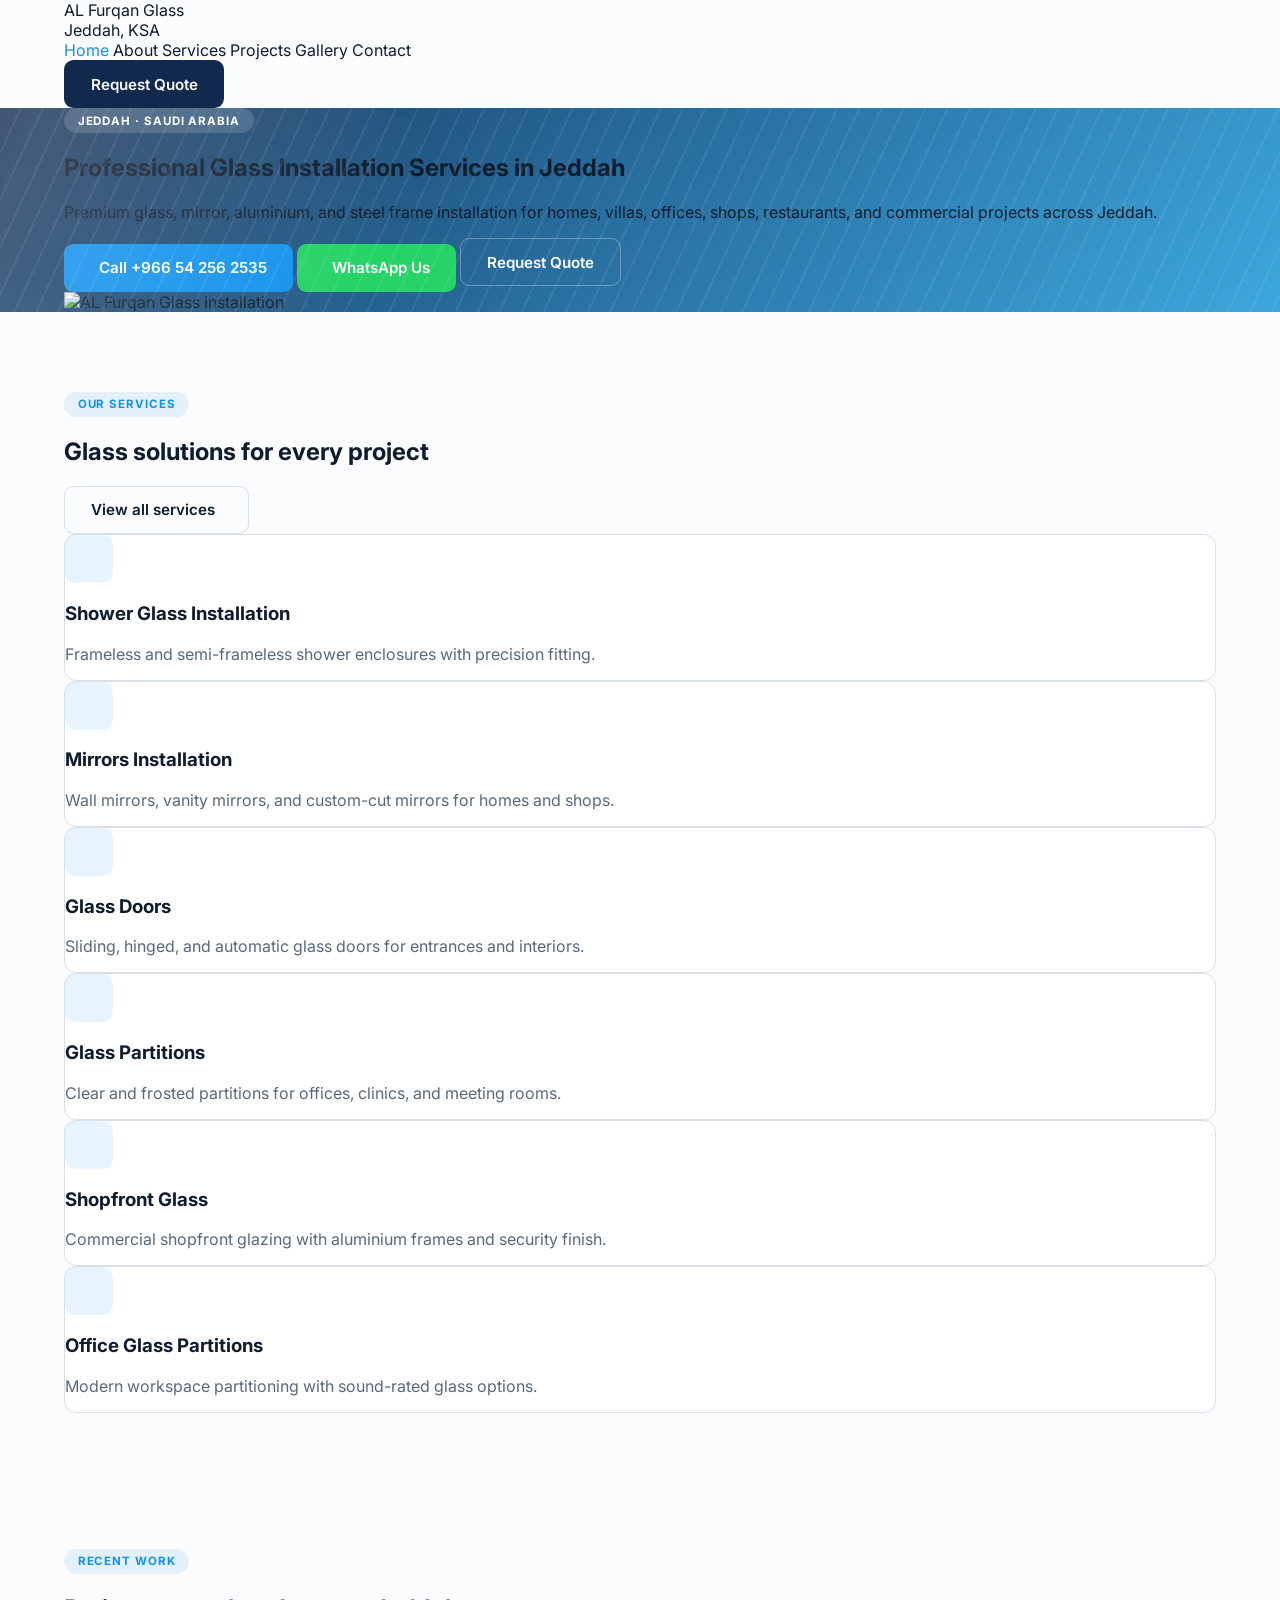
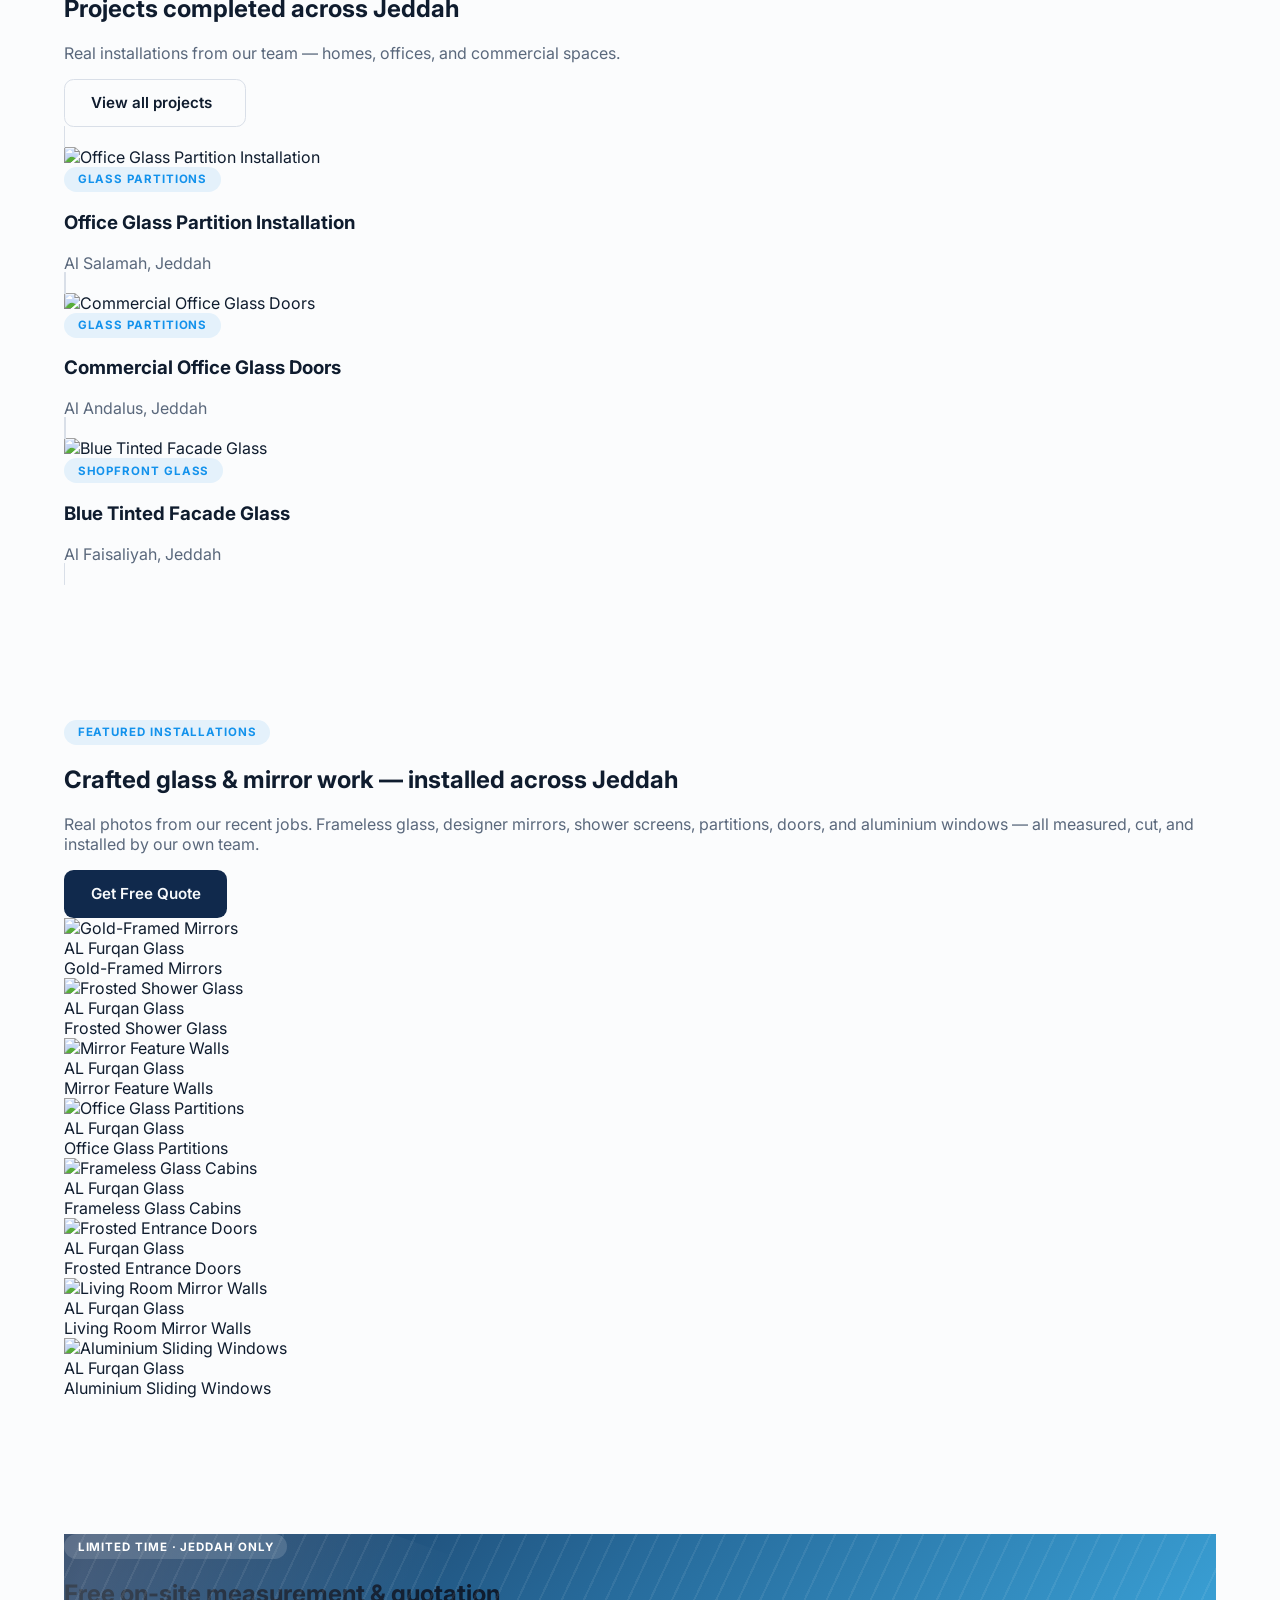
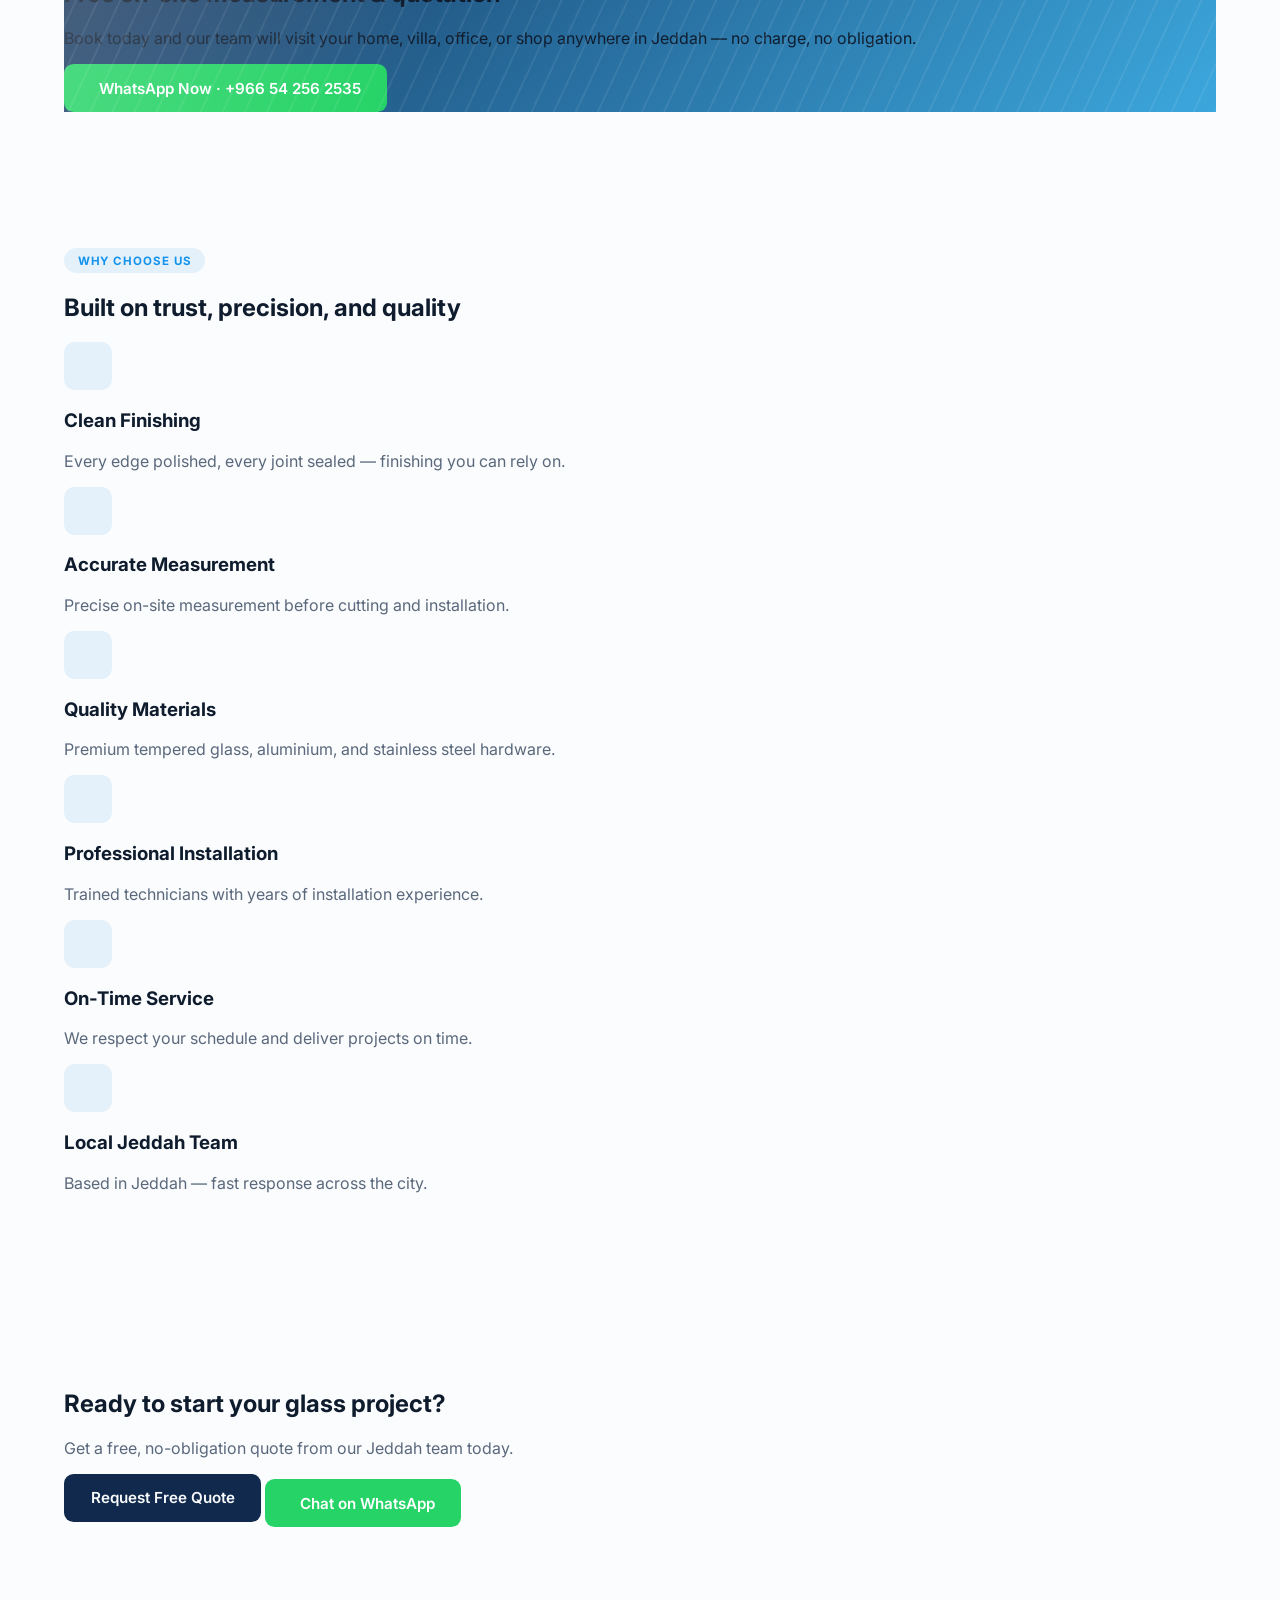
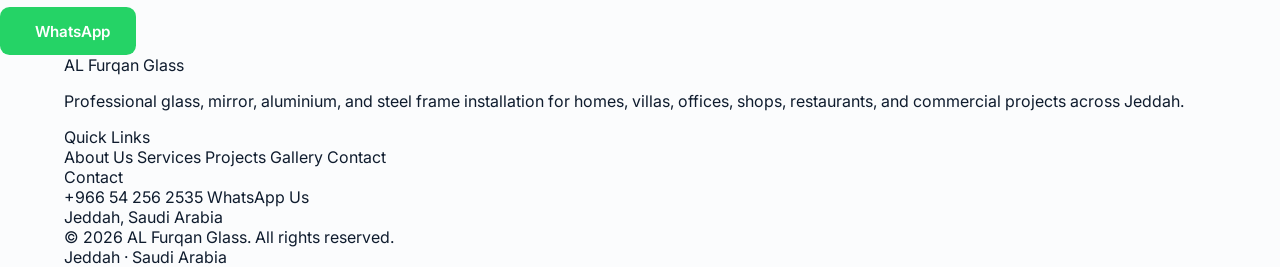
==== index.html @ 3db1a2d9 "Add files via upload" ====
<!DOCTYPE html>
<html lang="en">
<head>
<meta charset="UTF-8">
<meta name="viewport" content="width=device-width, initial-scale=1.0">
<title>AL Furqan Glass — Professional Glass Installation in Jeddah</title>
<meta name="description" content="Premium glass, mirror, aluminium, and steel frame installation across Jeddah. Free on-site measurement and quotation.">
<link rel="preconnect" href="https://fonts.googleapis.com">
<link rel="preconnect" href="https://fonts.gstatic.com" crossorigin>
<link href="https://fonts.googleapis.com/css2?family=Inter:wght@400;500;600;700;800&display=swap" rel="stylesheet">
<script src="https://cdn.tailwindcss.com"></script>
<script src="https://unpkg.com/lucide@latest"></script>
<link rel="stylesheet" href="styles.css">
</head>
<body>

<header class="sticky top-0 z-50 bg-[hsl(var(--background))]/95 backdrop-blur border-b border-[hsl(var(--border))]">
  <div class="container flex items-center justify-between h-20">
    <a href="index.html" class="flex items-center gap-3">
      <div class="w-10 h-10 rounded-lg glass-ph flex items-center justify-center">
        <i data-lucide="gem" class="w-5 h-5 text-white"></i>
      </div>
      <div>
        <div class="font-extrabold text-[hsl(var(--primary))] leading-tight">AL Furqan Glass</div>
        <div class="text-[11px] tracking-widest text-[hsl(var(--muted-foreground))] uppercase">Jeddah, KSA</div>
      </div>
    </a>
    <nav class="desktop-nav flex items-center gap-8">
      <a href="index.html" class="active hover:text-[hsl(var(--accent))] transition-colors font-medium text-sm">Home</a>
<a href="about.html" class=" hover:text-[hsl(var(--accent))] transition-colors font-medium text-sm">About</a>
<a href="services.html" class=" hover:text-[hsl(var(--accent))] transition-colors font-medium text-sm">Services</a>
<a href="projects.html" class=" hover:text-[hsl(var(--accent))] transition-colors font-medium text-sm">Projects</a>
<a href="gallery.html" class=" hover:text-[hsl(var(--accent))] transition-colors font-medium text-sm">Gallery</a>
<a href="contact.html" class=" hover:text-[hsl(var(--accent))] transition-colors font-medium text-sm">Contact</a>

    </nav>
    <div class="flex items-center gap-3">
      <a href="contact.html" class="btn btn-primary desktop-nav">Request Quote</a>
      <button id="menuBtn" class="mobile-menu p-2 rounded-lg border border-[hsl(var(--border))]">
        <i data-lucide="menu" class="w-5 h-5"></i>
      </button>
    </div>
  </div>
  <div id="mobileMenu" class="hidden mobile-menu border-t border-[hsl(var(--border))] bg-[hsl(var(--background))]">
    <div class="container py-2">
      <a href="index.html" class="block py-3 border-b border-[hsl(var(--border))] font-medium">Home</a>
<a href="about.html" class="block py-3 border-b border-[hsl(var(--border))] font-medium">About</a>
<a href="services.html" class="block py-3 border-b border-[hsl(var(--border))] font-medium">Services</a>
<a href="projects.html" class="block py-3 border-b border-[hsl(var(--border))] font-medium">Projects</a>
<a href="gallery.html" class="block py-3 border-b border-[hsl(var(--border))] font-medium">Gallery</a>
<a href="contact.html" class="block py-3 border-b border-[hsl(var(--border))] font-medium">Contact</a>

      <a href="contact.html" class="btn btn-primary w-full mt-4 mb-3">Request Quote</a>
    </div>
  </div>
</header>

<section class="relative glass-ph text-white">
  <div class="container relative py-24 md:py-32 grid md:grid-cols-2 gap-10 items-center">
    <div>
      <span class="badge mb-5" style="background:hsl(0 0% 100%/.15);color:#fff">Jeddah &middot; Saudi Arabia</span>
      <h1 class="text-4xl md:text-5xl font-extrabold leading-tight mb-6">Professional Glass Installation Services in Jeddah</h1>
      <p class="text-white/80 text-lg mb-8 max-w-lg">Premium glass, mirror, aluminium, and steel frame installation for homes, villas, offices, shops, restaurants, and commercial projects across Jeddah.</p>
      <div class="flex flex-wrap gap-3">
        <a href="tel:+966542562535" class="btn btn-accent"><i data-lucide="phone" class="w-4 h-4"></i>Call +966 54 256 2535</a>
        <a href="https://wa.me/966542562535" class="btn btn-whatsapp"><i data-lucide="message-circle" class="w-4 h-4"></i>WhatsApp Us</a>
        <a href="contact.html" class="btn btn-outline">Request Quote</a>
      </div>
    </div>
    <div class="rounded-2xl overflow-hidden shadow-2xl">
      <img src="https://alfurqanglass-work.lovable.app/assets/hero-glass-C6mRhZgx.jpg" alt="AL Furqan Glass installation" class="w-full h-full object-cover">
    </div>
  </div>
</section>

<section class="section">
  <div class="container">
    <div class="flex items-end justify-between mb-10 flex-wrap gap-4">
      <div>
        <span class="badge mb-3">Our Services</span>
        <h2 class="text-3xl font-extrabold">Glass solutions for every project</h2>
      </div>
      <a href="services.html" class="btn btn-outline-dark">View all services <i data-lucide="arrow-right" class="w-4 h-4"></i></a>
    </div>
    <div class="grid sm:grid-cols-2 lg:grid-cols-3 gap-6">
  <div class="card p-6 fade-up">
    <div class="icon-tile mb-4"><i data-lucide="droplets" class="w-6 h-6"></i></div>
    <h3 class="font-bold text-lg mb-2">Shower Glass Installation</h3>
    <p class="muted text-sm leading-relaxed">Frameless and semi-frameless shower enclosures with precision fitting.</p>
  </div>
  <div class="card p-6 fade-up">
    <div class="icon-tile mb-4"><i data-lucide="scan-face" class="w-6 h-6"></i></div>
    <h3 class="font-bold text-lg mb-2">Mirrors Installation</h3>
    <p class="muted text-sm leading-relaxed">Wall mirrors, vanity mirrors, and custom-cut mirrors for homes and shops.</p>
  </div>
  <div class="card p-6 fade-up">
    <div class="icon-tile mb-4"><i data-lucide="door-open" class="w-6 h-6"></i></div>
    <h3 class="font-bold text-lg mb-2">Glass Doors</h3>
    <p class="muted text-sm leading-relaxed">Sliding, hinged, and automatic glass doors for entrances and interiors.</p>
  </div>
  <div class="card p-6 fade-up">
    <div class="icon-tile mb-4"><i data-lucide="panels-top-left" class="w-6 h-6"></i></div>
    <h3 class="font-bold text-lg mb-2">Glass Partitions</h3>
    <p class="muted text-sm leading-relaxed">Clear and frosted partitions for offices, clinics, and meeting rooms.</p>
  </div>
  <div class="card p-6 fade-up">
    <div class="icon-tile mb-4"><i data-lucide="store" class="w-6 h-6"></i></div>
    <h3 class="font-bold text-lg mb-2">Shopfront Glass</h3>
    <p class="muted text-sm leading-relaxed">Commercial shopfront glazing with aluminium frames and security finish.</p>
  </div>
  <div class="card p-6 fade-up">
    <div class="icon-tile mb-4"><i data-lucide="building-2" class="w-6 h-6"></i></div>
    <h3 class="font-bold text-lg mb-2">Office Glass Partitions</h3>
    <p class="muted text-sm leading-relaxed">Modern workspace partitioning with sound-rated glass options.</p>
  </div></div>
  </div>
</section>

<section class="section-sm bg-[hsl(var(--secondary))]">
  <div class="container">
    <div class="flex items-end justify-between mb-10 flex-wrap gap-4">
      <div>
        <span class="badge mb-3">Recent Work</span>
        <h2 class="text-3xl font-extrabold">Projects completed across Jeddah</h2>
        <p class="muted mt-2">Real installations from our team — homes, offices, and commercial spaces.</p>
      </div>
      <a href="projects.html" class="btn btn-outline-dark">View all projects <i data-lucide="arrow-right" class="w-4 h-4"></i></a>
    </div>
    <div class="grid sm:grid-cols-2 lg:grid-cols-3 gap-6">
  <a href="projects.html" class="card overflow-hidden group block">
    <div class="aspect-[4/3] overflow-hidden">
      <img src="https://alfurqanglass-work.lovable.app/__l5e/assets-v1/1bff1022-c4d5-4924-8135-76146554eaeb/IMG20260523175342.jpg" alt="Office Glass Partition Installation" loading="lazy" class="w-full h-full object-cover group-hover:scale-105 transition-transform duration-500">
    </div>
    <div class="p-5">
      <span class="badge mb-2">GLASS PARTITIONS</span>
      <h3 class="font-bold mt-2">Office Glass Partition Installation</h3>
      <div class="flex items-center gap-1 muted text-sm mt-1"><i data-lucide="map-pin" class="w-3.5 h-3.5"></i>Al Salamah, Jeddah</div>
    </div>
  </a>
  <a href="projects.html" class="card overflow-hidden group block">
    <div class="aspect-[4/3] overflow-hidden">
      <img src="https://alfurqanglass-work.lovable.app/__l5e/assets-v1/77da9fcd-c8e1-405f-9de5-166fdd31ba53/IMG20260523174835.jpg" alt="Commercial Office Glass Doors" loading="lazy" class="w-full h-full object-cover group-hover:scale-105 transition-transform duration-500">
    </div>
    <div class="p-5">
      <span class="badge mb-2">GLASS PARTITIONS</span>
      <h3 class="font-bold mt-2">Commercial Office Glass Doors</h3>
      <div class="flex items-center gap-1 muted text-sm mt-1"><i data-lucide="map-pin" class="w-3.5 h-3.5"></i>Al Andalus, Jeddah</div>
    </div>
  </a>
  <a href="projects.html" class="card overflow-hidden group block">
    <div class="aspect-[4/3] overflow-hidden">
      <img src="https://alfurqanglass-work.lovable.app/__l5e/assets-v1/6947942e-cc1e-4db4-8839-8301c9ad2e6a/IMG20260519184201.jpg" alt="Blue Tinted Facade Glass" loading="lazy" class="w-full h-full object-cover group-hover:scale-105 transition-transform duration-500">
    </div>
    <div class="p-5">
      <span class="badge mb-2">SHOPFRONT GLASS</span>
      <h3 class="font-bold mt-2">Blue Tinted Facade Glass</h3>
      <div class="flex items-center gap-1 muted text-sm mt-1"><i data-lucide="map-pin" class="w-3.5 h-3.5"></i>Al Faisaliyah, Jeddah</div>
    </div>
  </a></div>
  </div>
</section>

<section class="section">
  <div class="container">
    <div class="text-center max-w-2xl mx-auto mb-10">
      <span class="badge mb-3">Featured Installations</span>
      <h2 class="text-3xl font-extrabold mb-3">Crafted glass &amp; mirror work — installed across Jeddah</h2>
      <p class="muted">Real photos from our recent jobs. Frameless glass, designer mirrors, shower screens, partitions, doors, and aluminium windows — all measured, cut, and installed by our own team.</p>
      <a href="contact.html" class="btn btn-primary mt-6">Get Free Quote</a>
    </div>
    <div class="grid grid-cols-2 sm:grid-cols-4 gap-4">
  <div class="relative rounded-xl overflow-hidden aspect-square group">
    <img src="https://alfurqanglass-work.lovable.app/__l5e/assets-v1/25633329-ef1d-4b6a-b880-d1167cea4057/IMG20260422095144.jpg" alt="Gold-Framed Mirrors" loading="lazy" class="w-full h-full object-cover group-hover:scale-110 transition-transform duration-500">
    <div class="absolute inset-0 bg-gradient-to-t from-black/70 via-black/0 to-black/0"></div>
    <div class="absolute bottom-0 left-0 right-0 p-3">
      <div class="text-[10px] tracking-widest text-white/70 uppercase font-semibold">AL Furqan Glass</div>
      <div class="text-white font-semibold text-sm">Gold-Framed Mirrors</div>
    </div>
  </div>
  <div class="relative rounded-xl overflow-hidden aspect-square group">
    <img src="https://alfurqanglass-work.lovable.app/__l5e/assets-v1/ea54f142-ed2c-4e9a-a478-61844a31a305/IMG20260405185209.jpg" alt="Frosted Shower Glass" loading="lazy" class="w-full h-full object-cover group-hover:scale-110 transition-transform duration-500">
    <div class="absolute inset-0 bg-gradient-to-t from-black/70 via-black/0 to-black/0"></div>
    <div class="absolute bottom-0 left-0 right-0 p-3">
      <div class="text-[10px] tracking-widest text-white/70 uppercase font-semibold">AL Furqan Glass</div>
      <div class="text-white font-semibold text-sm">Frosted Shower Glass</div>
    </div>
  </div>
  <div class="relative rounded-xl overflow-hidden aspect-square group">
    <img src="https://alfurqanglass-work.lovable.app/__l5e/assets-v1/9e03773b-0788-49bd-b814-8a0bee04c550/IMG20260402155645.jpg" alt="Mirror Feature Walls" loading="lazy" class="w-full h-full object-cover group-hover:scale-110 transition-transform duration-500">
    <div class="absolute inset-0 bg-gradient-to-t from-black/70 via-black/0 to-black/0"></div>
    <div class="absolute bottom-0 left-0 right-0 p-3">
      <div class="text-[10px] tracking-widest text-white/70 uppercase font-semibold">AL Furqan Glass</div>
      <div class="text-white font-semibold text-sm">Mirror Feature Walls</div>
    </div>
  </div>
  <div class="relative rounded-xl overflow-hidden aspect-square group">
    <img src="https://alfurqanglass-work.lovable.app/__l5e/assets-v1/f382b1bc-a900-4d80-9637-76f7937b0923/IMG20260401165246.jpg" alt="Office Glass Partitions" loading="lazy" class="w-full h-full object-cover group-hover:scale-110 transition-transform duration-500">
    <div class="absolute inset-0 bg-gradient-to-t from-black/70 via-black/0 to-black/0"></div>
    <div class="absolute bottom-0 left-0 right-0 p-3">
      <div class="text-[10px] tracking-widest text-white/70 uppercase font-semibold">AL Furqan Glass</div>
      <div class="text-white font-semibold text-sm">Office Glass Partitions</div>
    </div>
  </div>
  <div class="relative rounded-xl overflow-hidden aspect-square group">
    <img src="https://alfurqanglass-work.lovable.app/__l5e/assets-v1/2e07aa78-fba6-4650-be01-eb1417da7c1a/IMG20260214183503.jpg" alt="Frameless Glass Cabins" loading="lazy" class="w-full h-full object-cover group-hover:scale-110 transition-transform duration-500">
    <div class="absolute inset-0 bg-gradient-to-t from-black/70 via-black/0 to-black/0"></div>
    <div class="absolute bottom-0 left-0 right-0 p-3">
      <div class="text-[10px] tracking-widest text-white/70 uppercase font-semibold">AL Furqan Glass</div>
      <div class="text-white font-semibold text-sm">Frameless Glass Cabins</div>
    </div>
  </div>
  <div class="relative rounded-xl overflow-hidden aspect-square group">
    <img src="https://alfurqanglass-work.lovable.app/__l5e/assets-v1/b82b8975-a3dc-4903-b131-8be655a54e79/IMG20260302112553.jpg" alt="Frosted Entrance Doors" loading="lazy" class="w-full h-full object-cover group-hover:scale-110 transition-transform duration-500">
    <div class="absolute inset-0 bg-gradient-to-t from-black/70 via-black/0 to-black/0"></div>
    <div class="absolute bottom-0 left-0 right-0 p-3">
      <div class="text-[10px] tracking-widest text-white/70 uppercase font-semibold">AL Furqan Glass</div>
      <div class="text-white font-semibold text-sm">Frosted Entrance Doors</div>
    </div>
  </div>
  <div class="relative rounded-xl overflow-hidden aspect-square group">
    <img src="https://alfurqanglass-work.lovable.app/__l5e/assets-v1/eeb70ec5-b08d-426f-9974-18a6f41d1db6/IMG20260401165205.jpg" alt="Living Room Mirror Walls" loading="lazy" class="w-full h-full object-cover group-hover:scale-110 transition-transform duration-500">
    <div class="absolute inset-0 bg-gradient-to-t from-black/70 via-black/0 to-black/0"></div>
    <div class="absolute bottom-0 left-0 right-0 p-3">
      <div class="text-[10px] tracking-widest text-white/70 uppercase font-semibold">AL Furqan Glass</div>
      <div class="text-white font-semibold text-sm">Living Room Mirror Walls</div>
    </div>
  </div>
  <div class="relative rounded-xl overflow-hidden aspect-square group">
    <img src="https://alfurqanglass-work.lovable.app/__l5e/assets-v1/1948541c-1ae3-4356-a115-66f95d937d88/IMG20260219010743.jpg" alt="Aluminium Sliding Windows" loading="lazy" class="w-full h-full object-cover group-hover:scale-110 transition-transform duration-500">
    <div class="absolute inset-0 bg-gradient-to-t from-black/70 via-black/0 to-black/0"></div>
    <div class="absolute bottom-0 left-0 right-0 p-3">
      <div class="text-[10px] tracking-widest text-white/70 uppercase font-semibold">AL Furqan Glass</div>
      <div class="text-white font-semibold text-sm">Aluminium Sliding Windows</div>
    </div>
  </div></div>
  </div>
</section>

<section class="section-sm">
  <div class="container">
    <div class="glass-ph rounded-2xl p-10 md:p-14 text-white grid md:grid-cols-2 gap-8 items-center">
      <div>
        <span class="badge mb-4" style="background:hsl(0 0% 100%/.15);color:#fff">Limited Time &middot; Jeddah Only</span>
        <h2 class="text-3xl font-extrabold mb-3">Free on-site measurement &amp; quotation</h2>
        <p class="text-white/80">Book today and our team will visit your home, villa, office, or shop anywhere in Jeddah — no charge, no obligation.</p>
      </div>
      <div class="flex md:justify-end">
        <a href="https://wa.me/966542562535" class="btn btn-whatsapp text-base px-8 py-4">
          <i data-lucide="message-circle" class="w-5 h-5"></i> WhatsApp Now &middot; +966 54 256 2535
        </a>
      </div>
    </div>
  </div>
</section>

<section class="section bg-[hsl(var(--secondary))]">
  <div class="container">
    <div class="text-center max-w-2xl mx-auto mb-12">
      <span class="badge mb-3">Why Choose Us</span>
      <h2 class="text-3xl font-extrabold">Built on trust, precision, and quality</h2>
    </div>
    <div class="grid sm:grid-cols-2 lg:grid-cols-3 gap-8">
  <div class="flex gap-4">
    <div class="icon-tile"><i data-lucide="sparkles" class="w-6 h-6"></i></div>
    <div>
      <h3 class="font-bold mb-1">Clean Finishing</h3>
      <p class="muted text-sm leading-relaxed">Every edge polished, every joint sealed — finishing you can rely on.</p>
    </div>
  </div>
  <div class="flex gap-4">
    <div class="icon-tile"><i data-lucide="ruler" class="w-6 h-6"></i></div>
    <div>
      <h3 class="font-bold mb-1">Accurate Measurement</h3>
      <p class="muted text-sm leading-relaxed">Precise on-site measurement before cutting and installation.</p>
    </div>
  </div>
  <div class="flex gap-4">
    <div class="icon-tile"><i data-lucide="shield-check" class="w-6 h-6"></i></div>
    <div>
      <h3 class="font-bold mb-1">Quality Materials</h3>
      <p class="muted text-sm leading-relaxed">Premium tempered glass, aluminium, and stainless steel hardware.</p>
    </div>
  </div>
  <div class="flex gap-4">
    <div class="icon-tile"><i data-lucide="hard-hat" class="w-6 h-6"></i></div>
    <div>
      <h3 class="font-bold mb-1">Professional Installation</h3>
      <p class="muted text-sm leading-relaxed">Trained technicians with years of installation experience.</p>
    </div>
  </div>
  <div class="flex gap-4">
    <div class="icon-tile"><i data-lucide="clock" class="w-6 h-6"></i></div>
    <div>
      <h3 class="font-bold mb-1">On-Time Service</h3>
      <p class="muted text-sm leading-relaxed">We respect your schedule and deliver projects on time.</p>
    </div>
  </div>
  <div class="flex gap-4">
    <div class="icon-tile"><i data-lucide="map-pin" class="w-6 h-6"></i></div>
    <div>
      <h3 class="font-bold mb-1">Local Jeddah Team</h3>
      <p class="muted text-sm leading-relaxed">Based in Jeddah — fast response across the city.</p>
    </div>
  </div></div>
  </div>
</section>

<section class="section">
  <div class="container text-center">
    <h2 class="text-3xl font-extrabold mb-3">Ready to start your glass project?</h2>
    <p class="muted mb-8 max-w-xl mx-auto">Get a free, no-obligation quote from our Jeddah team today.</p>
    <div class="flex flex-wrap gap-3 justify-center">
      <a href="contact.html" class="btn btn-primary">Request Free Quote</a>
      <a href="https://wa.me/966542562535" class="btn btn-whatsapp"><i data-lucide="message-circle" class="w-4 h-4"></i>Chat on WhatsApp</a>
    </div>
  </div>
</section>

<a href="https://wa.me/966542562535" target="_blank" rel="noopener"
   class="fixed bottom-6 right-6 z-50 btn btn-whatsapp shadow-lg shadow-black/20">
  <i data-lucide="message-circle" class="w-5 h-5"></i> WhatsApp
</a>

<footer class="bg-[hsl(var(--primary))] text-white/80 mt-0">
  <div class="container py-16 grid gap-10 md:grid-cols-4">
    <div class="md:col-span-2">
      <div class="flex items-center gap-3 mb-4">
        <div class="w-9 h-9 rounded-lg glass-ph flex items-center justify-center">
          <i data-lucide="gem" class="w-4 h-4 text-white"></i>
        </div>
        <span class="font-bold text-white text-lg">AL Furqan Glass</span>
      </div>
      <p class="text-sm max-w-sm leading-relaxed">Professional glass, mirror, aluminium, and steel frame installation for homes, villas, offices, shops, restaurants, and commercial projects across Jeddah.</p>
    </div>
    <div>
      <div class="text-white font-semibold mb-4 text-sm tracking-wide uppercase">Quick Links</div>
      <div class="flex flex-col gap-2 text-sm">
        <a href="about.html" class="hover:text-white">About Us</a>
        <a href="services.html" class="hover:text-white">Services</a>
        <a href="projects.html" class="hover:text-white">Projects</a>
        <a href="gallery.html" class="hover:text-white">Gallery</a>
        <a href="contact.html" class="hover:text-white">Contact</a>
      </div>
    </div>
    <div>
      <div class="text-white font-semibold mb-4 text-sm tracking-wide uppercase">Contact</div>
      <div class="flex flex-col gap-3 text-sm">
        <a href="tel:+966542562535" class="flex items-center gap-2 hover:text-white"><i data-lucide="phone" class="w-4 h-4"></i>+966 54 256 2535</a>
        <a href="https://wa.me/966542562535" class="flex items-center gap-2 hover:text-white"><i data-lucide="message-circle" class="w-4 h-4"></i>WhatsApp Us</a>
        <div class="flex items-center gap-2"><i data-lucide="map-pin" class="w-4 h-4"></i>Jeddah, Saudi Arabia</div>
      </div>
    </div>
  </div>
  <div class="border-t border-white/10">
    <div class="container py-6 flex flex-col sm:flex-row items-center justify-between gap-2 text-xs text-white/60">
      <div>&copy; 2026 AL Furqan Glass. All rights reserved.</div>
      <div>Jeddah &middot; Saudi Arabia</div>
    </div>
  </div>
</footer>
<script src="main.js"></script>
<script>lucide.createIcons();</script>
</body>
</html>
---- styles.css ----
:root{
  --background:210 40% 99%;
  --foreground:215 50% 12%;
  --primary:215 65% 18%;
  --primary-foreground:210 40% 98%;
  --secondary:210 30% 95%;
  --muted:210 25% 94%;
  --muted-foreground:215 16% 42%;
  --accent:205 85% 50%;
  --border:214 25% 88%;
  --card:0 0% 100%;
  --radius:.75rem;
}
*{box-sizing:border-box}
html{scroll-behavior:smooth}
body{
  font-family:'Inter',system-ui,-apple-system,sans-serif;
  background:hsl(var(--background));
  color:hsl(var(--foreground));
  margin:0;
  -webkit-font-smoothing:antialiased;
}
a{color:inherit;text-decoration:none}
img{max-width:100%;display:block}
.container{max-width:1200px;margin:0 auto;padding:0 24px}
.badge{
  display:inline-block;
  font-size:.72rem;
  font-weight:700;
  letter-spacing:.08em;
  text-transform:uppercase;
  color:hsl(var(--accent));
  background:hsl(var(--accent)/0.1);
  padding:.35rem .85rem;
  border-radius:999px;
}
.btn{
  display:inline-flex;align-items:center;justify-content:center;gap:.5rem;
  padding:.85rem 1.6rem;border-radius:.6rem;font-weight:600;font-size:.95rem;
  cursor:pointer;border:1px solid transparent;transition:all .15s ease;
  white-space:nowrap;
}
.btn-primary{background:hsl(var(--primary));color:hsl(var(--primary-foreground));}
.btn-primary:hover{background:hsl(215 65% 14%);}
.btn-outline{background:transparent;border-color:hsl(0 0% 100% / .3);color:#fff;}
.btn-outline:hover{background:hsl(0 0% 100% / .1);}
.btn-outline-dark{background:transparent;border-color:hsl(var(--border));color:hsl(var(--foreground));}
.btn-outline-dark:hover{background:hsl(var(--secondary));}
.btn-whatsapp{background:#25D366;color:#fff;}
.btn-whatsapp:hover{background:#1fb959;}
.btn-accent{background:hsl(var(--accent));color:#fff;}
.btn-accent:hover{background:hsl(205 85% 44%);}
.card{
  background:hsl(var(--card));
  border:1px solid hsl(var(--border));
  border-radius:var(--radius);
}
.section{padding:5rem 0;}
.section-sm{padding:3.5rem 0;}
.muted{color:hsl(var(--muted-foreground));}
nav a.active{color:hsl(var(--accent));}
.icon-tile{
  width:3rem;height:3rem;border-radius:.65rem;
  display:flex;align-items:center;justify-content:center;
  background:hsl(var(--accent)/0.1);color:hsl(var(--accent));
  flex-shrink:0;
}
.glass-ph{
  position:relative;overflow:hidden;background:
    linear-gradient(135deg,hsl(215 55% 22%) 0%,hsl(205 60% 38%) 45%,hsl(200 70% 55%) 100%);
}
.glass-ph::before{
  content:'';position:absolute;inset:0;
  background:repeating-linear-gradient(115deg,transparent 0 18px,hsl(0 0% 100%/0.07) 18px 20px);
}
.glass-ph::after{
  content:'';position:absolute;width:60%;height:220%;
  background:linear-gradient(90deg,transparent,hsl(0 0% 100%/0.18),transparent);
  top:-60%;left:-30%;transform:rotate(20deg);
}
.mobile-menu{display:none}
@media (max-width:860px){
  .desktop-nav{display:none}
  .mobile-menu{display:block}
}
.fade-up{animation:fadeUp .6s ease both}
@keyframes fadeUp{from{opacity:0;transform:translateY(14px)}to{opacity:1;transform:translateY(0)}}
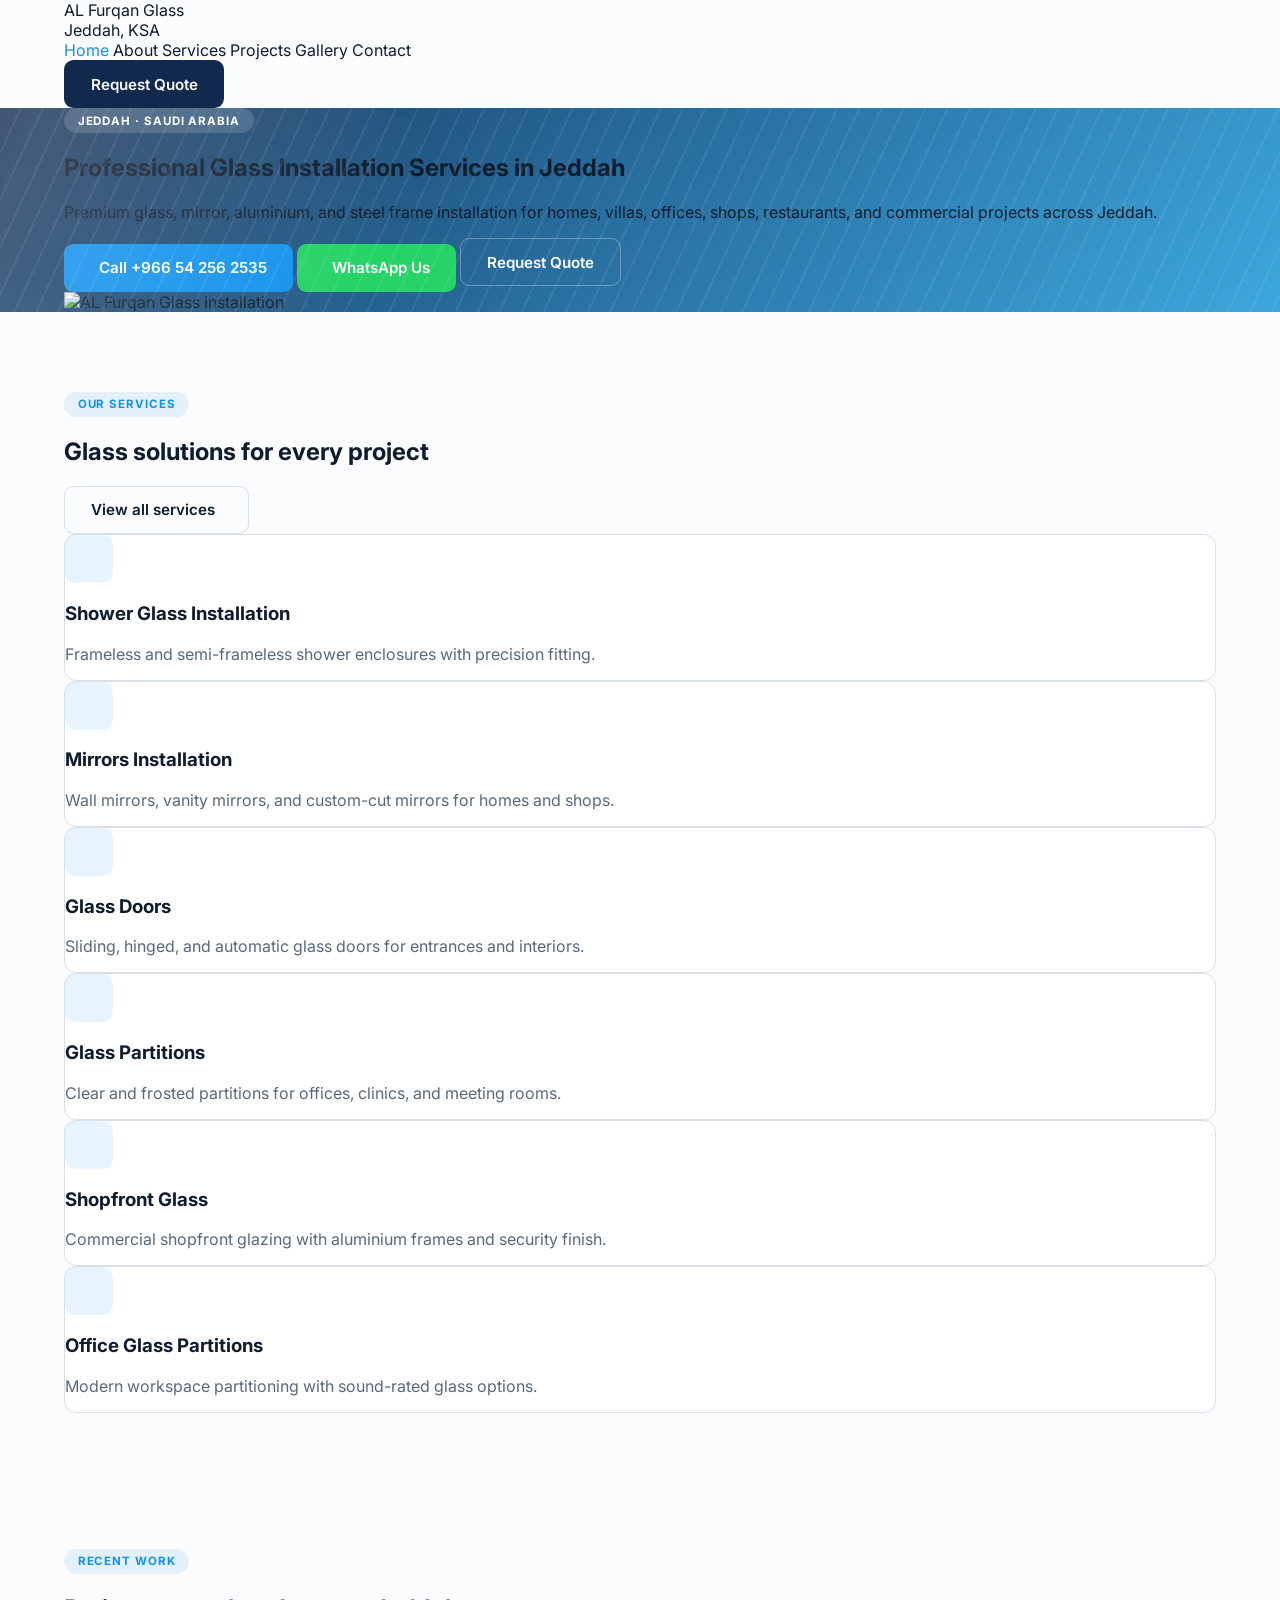
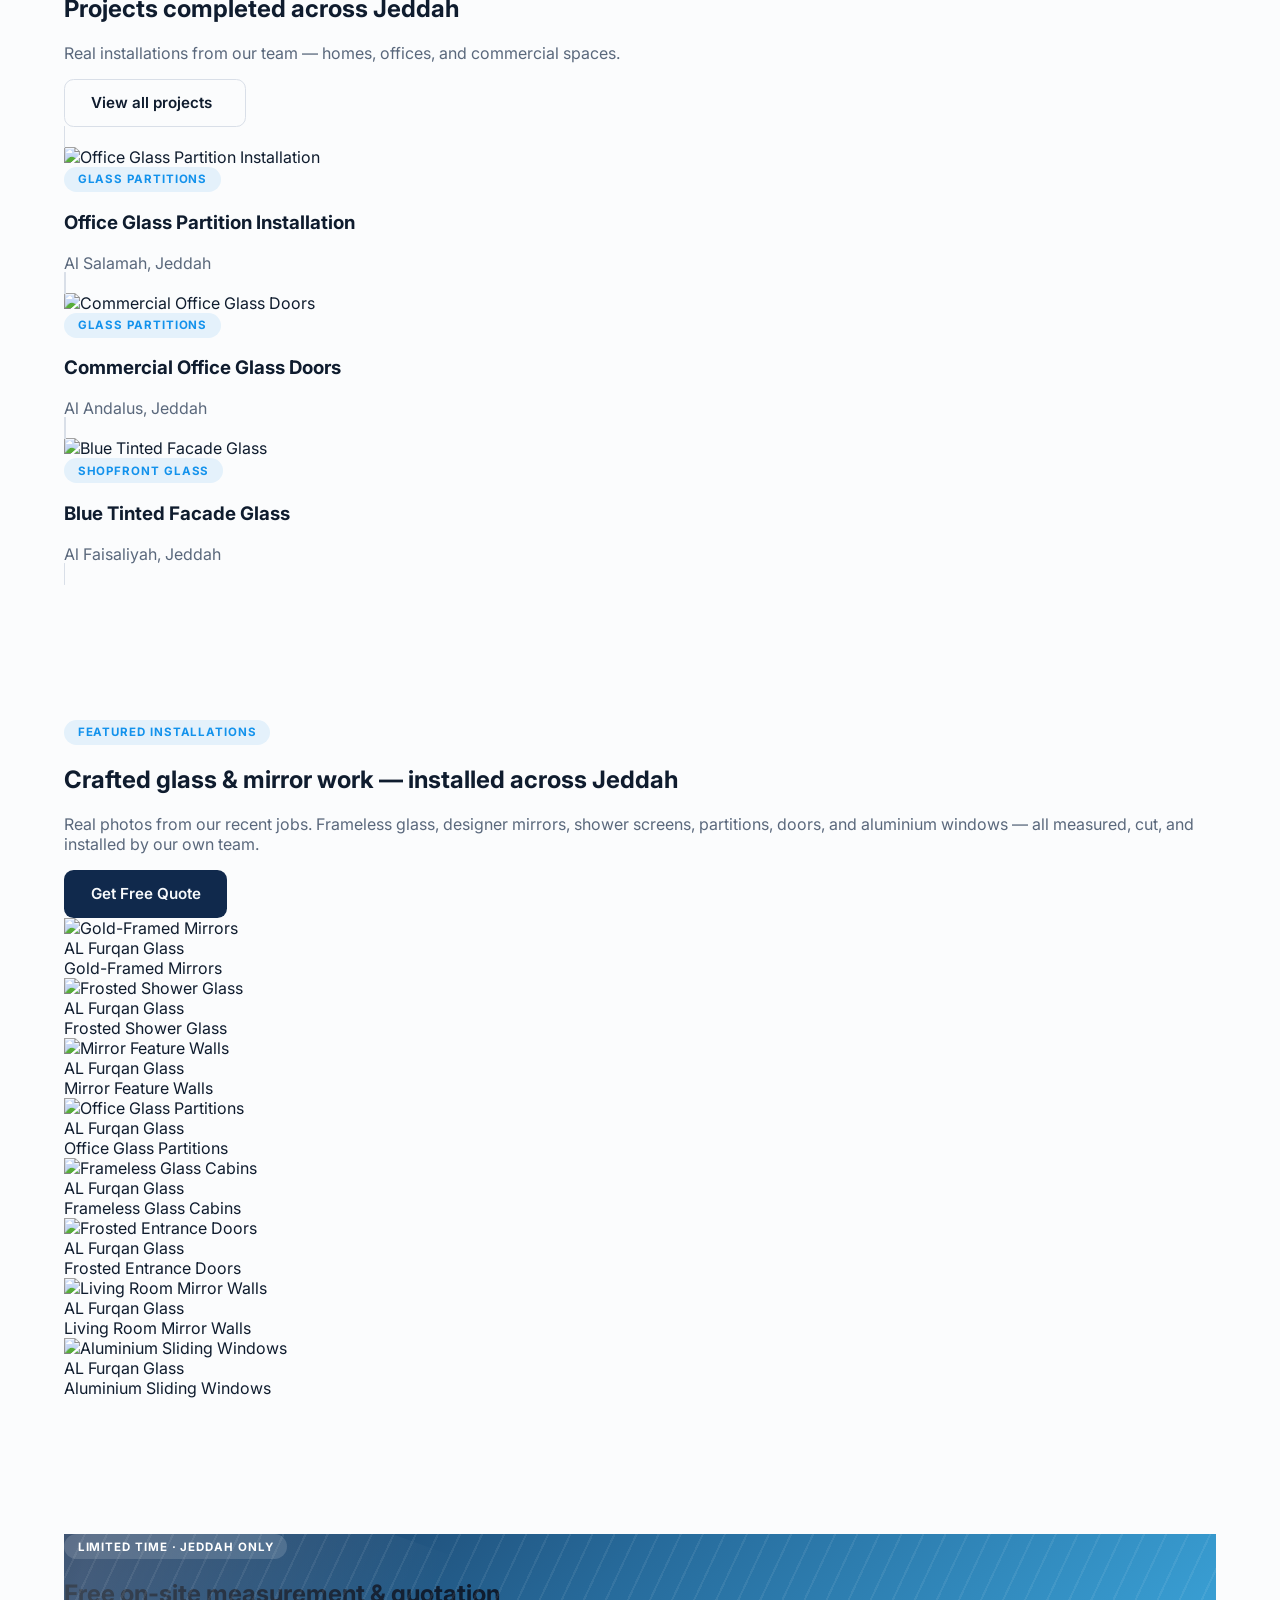
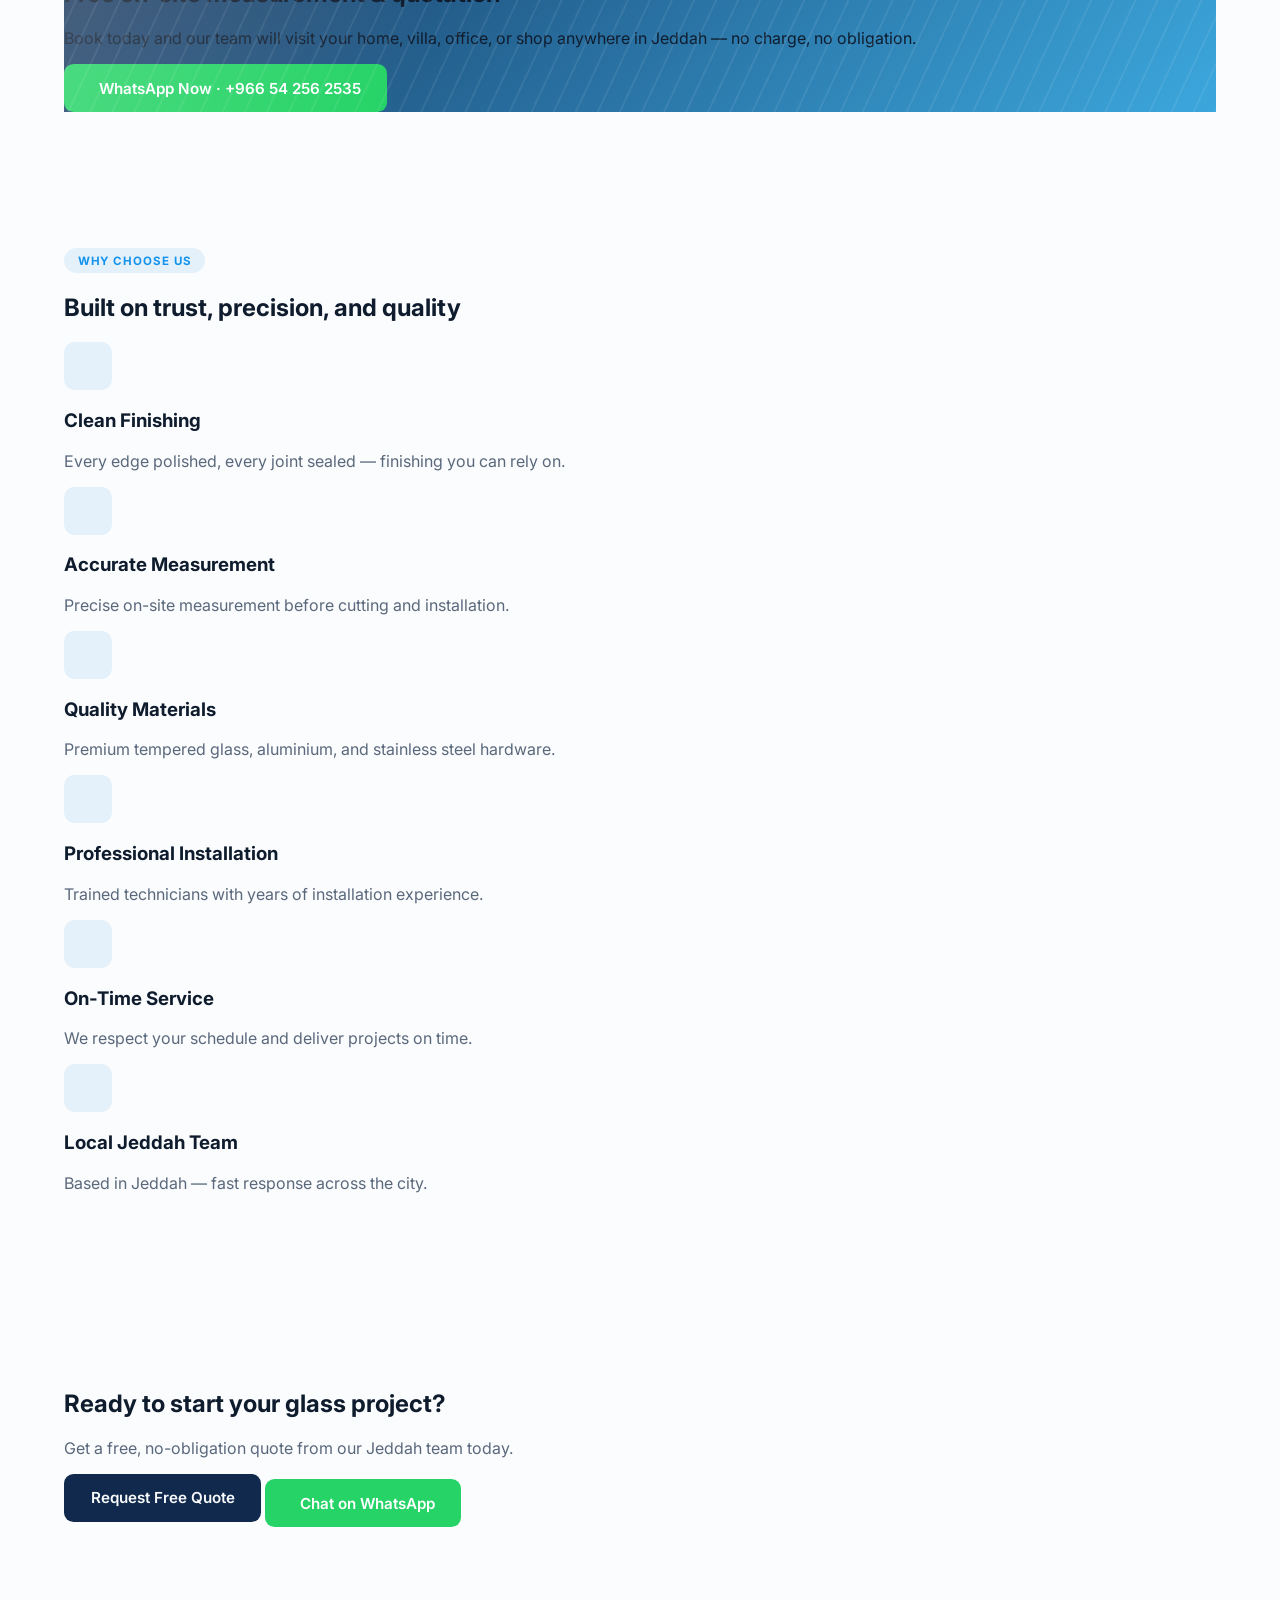
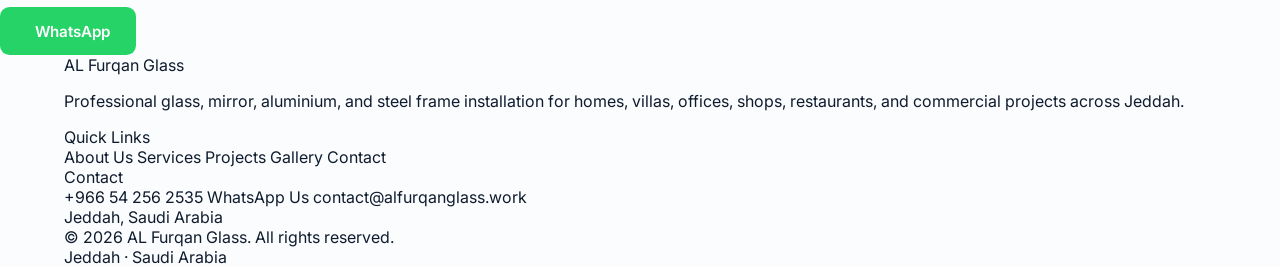
==== commit 68a68673: "Rename index to correct filename" ====
--- a/index.html
+++ b/index.html
@@ -347,6 +347,7 @@
       <div class="flex flex-col gap-3 text-sm">
         <a href="tel:+966542562535" class="flex items-center gap-2 hover:text-white"><i data-lucide="phone" class="w-4 h-4"></i>+966 54 256 2535</a>
         <a href="https://wa.me/966542562535" class="flex items-center gap-2 hover:text-white"><i data-lucide="message-circle" class="w-4 h-4"></i>WhatsApp Us</a>
+        <a href="mailto:contact@alfurqanglass.work" class="flex items-center gap-2 hover:text-white"><i data-lucide="mail" class="w-4 h-4"></i>contact@alfurqanglass.work</a>
         <div class="flex items-center gap-2"><i data-lucide="map-pin" class="w-4 h-4"></i>Jeddah, Saudi Arabia</div>
       </div>
     </div>
